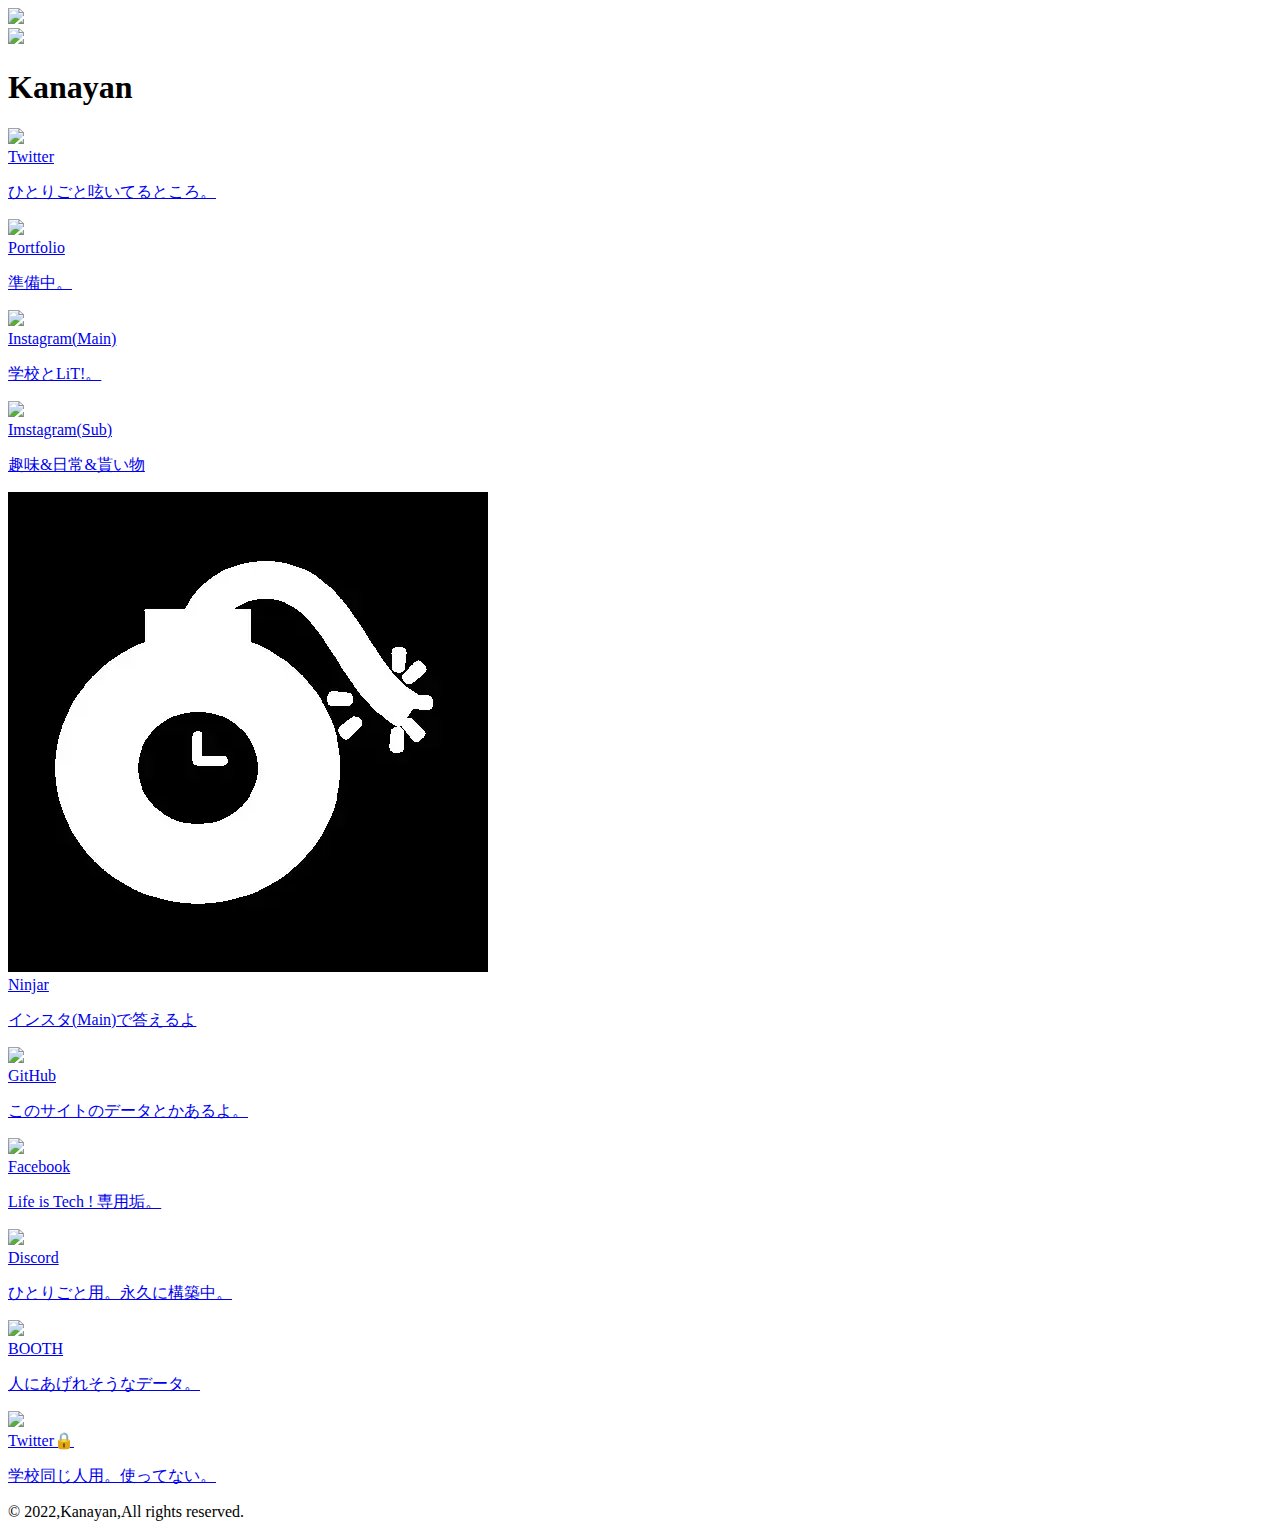
==== index.html @ c5cd2fc9 "並べ替え・ninjar追加" ====
<!-- :::    ..........     :::.     ......     ..    
  .*@@@@@#. #@@@@@@@@@: :*@@@@@#-   #@@@@@@*: :@@=   
  *@@- -@@% :--+@@#---.:@@@-.:#@@=  #@@-:+@@%.:@@=   
  #@@*-.--.    -@@#    *@@+   :@@@  #@@:  %@@::@@=   
  :#@@@@%+.    -@@#    %@@=   .@@@: #@@:.=@@% :@@=   
    :=*%@@@:   -@@#    #@@=   .@@@. #@@@@@@*. :@@=   
 :#%%.  #@@=   -@@#    =@@#   =@@#  #@@-:.     --.   
  *@@%**@@%.   -@@#     *@@#+*@@%.  #@@:      -@@+   
   :+*##*=     :**=      :+*#*+-    +**.      .**:   
━━━━━━━━━━━━━━━━━━━━━━━━━━━━━━━━━━━━━━━━━━━━━━━━━━  
ちょ、ソースコード見るのはダメよ...
今すぐF12を押してこの画面を閉じて！！

君がそこまでする人だとは思わなかったよ...
うん、ノーコードではないよ。うん。
リンク集だからノーコードのやつを
保存してリリースしようとか考えたけど
なんか罪悪感すごかったからやめたよ。

どこでこの文章書いてるかって？
夏キャンDay3の電車の中だよ。
そういえばこの前電車乗ってたら
窓からの飛来物が左目に直撃してさ、
一生分の涙使い果たしたよ...
人間の涙ってこんなに出るものなんだって感じさせられたよ。
すぐさまスマホのインカメ起動したんだけどさ、
驚くことに白目に黒い何かがあったよ。
でも健康状態はなんら問題なかったよ。
ちなみにこの話は夏キャンのDay1の行きの電車での話。
楽しみにしてたキャンプが台無しになるかと思ったよ。。

おっと、画面の前にいるそこの君。
冒頭でデベロッパーツール閉じろって言ったよな？！
今すぐTwitter@LiT_Kanayaaaaan か
Instagram @bearpooh.kanayan まで
出頭しなさい！！逮捕させていただきます！！


おいお前！まだ読んでるのか！！
そうだなぁ、、なんの話しようかなぁ...
あ！！もうすぐ難波に着いて乗り換えなきゃなので
ここらへんでさよなら！！

P.S.コーディング雑やから見て欲しくなかった人でした
 -->
<!DOCTYPE html>
<html lang="ja">

<head>
    <link rel="preload" href="/background.jpg" as="image">
    <link rel="preload" href="/icon.png" as="image">
    <meta charset="UTF-8">
    <meta http-equiv="X-UA-Compatible" content="IE=edge">
    <meta name="viewport" content="width=device-width, initial-scale=1.0">
    <title>Kanayan/PoohSan</title>
    <link rel="stylesheet" href="/style.css">
    <link rel="stylesheet" href="https://use.typekit.net/ulo8cjr.css">
</head>

<body>
    <header>
        <img src="/lifeistech-logo-white.png" id="headerimage">
    </header>
    <img src="/icon.png" id="icon">
    <h1>Kanayan</h1>
    <main>
        <a href="//twitter.com/LiT_Kanayaaaaan" target="_blank">
            <div class="linkbox" class="btn03 pushright">
                <img src="/sns-icon/icon-twitter.jpeg">
                <div class="linktext">
                    <span>Twitter</span>
                    <p>ひとりごと呟いてるところ。</p>
                </div>
            </div>
        </a>

        <a href="#" target="_blank">
            <div class="linkbox" class="btn03 pushright">
                <img src="/sns-icon/icon-portfolio.webp">
                <div class="linktext">
                    <span>Portfolio</span>
                    <p>準備中。</p>
                </div>
            </div>
        </a>

        <a href="//www.instagram.com/bearpooh.kanayan/" target="_blank">
            <div class="linkbox">
                <img src="/sns-icon/icon-instagram.jpeg">
                <div class="linktext">
                    <span>Instagram(Main)</span>
                    <p>学校とLiT!。</p>
                </div>
            </div>
        </a>

        <a href="//www.instagram.com/wtp.0821_bearpoohsub/" target="_blank">
            <div class="linkbox">
                <img src="/sns-icon/icon-instagram.jpeg">
                <div class="linktext">
                    <span>Imstagram(Sub)</span>
                    <p>趣味&日常&貰い物</p>
                </div>
            </div>
        </a>

        <a href="//www.ninjar.jp/users/pusan63/themes/new" target="_blank">
            <div class="linkbox">
                <img src="/sns-icon/icon-ninjar.webp">
                <div class="linktext">
                    <span>Ninjar</span>
                    <p>インスタ(Main)で答えるよ</p>
                </div>
            </div>
        </a>

        <a href="//github.com/bearpoohkanayan" target="_blank">
            <div class="linkbox">
                <img src="/sns-icon/icon-github.png">
                <div class="linktext">
                    <span>GitHub</span>
                    <p>このサイトのデータとかあるよ。</p>
                </div>
            </div>
        </a>

        <a href="//www.facebook.com/Kanata.PoohSan">
            <div class="linkbox">
                <img src="/sns-icon/icon-facebook.jpeg" target="_blank">
                <div class="linktext">
                    <span>Facebook</span>
                    <p>Life is Tech ! 専用垢。</p>
                </div>
            </div>
        </a>

        <a href="//github.com/bearpoohkanayan" target="_blank">
            <div class="linkbox">
                <img src="/sns-icon/discord-icon.jpeg">
                <div class="linktext">
                    <span>Discord</span>
                    <p>ひとりごと用。永久に構築中。</p>
                </div>
            </div>
        </a>

        <a href="//kanata-poohsan.booth.pm/" target="_blank">
            <div class="linkbox">
                <img src="/sns-icon/icon-booth.png">
                <div class="linktext">
                    <span>BOOTH</span>
                    <p>人にあげれそうなデータ。</p>
                </div>
            </div>
        </a>

        <a href="//twitter.com/Kanata_PoohSan" target="_blank">
            <div class="linkbox">
                <img src="/sns-icon/icon-twitter.jpeg">
                <div class="linktext">
                    <span>Twitter🔒</span>
                    <p>学校同じ人用。使ってない。</p>
                </div>
            </div>
        </a>
    </main>

    <footer>
        &copy; 2022,Kanayan,All rights reserved.
    </footer>

    <script src="/index.js"></script>
</body>
<!-- お前...見たのか..出頭フォームから出頭してくれ...
https://pooh.fun/shuttou  -->

</html>
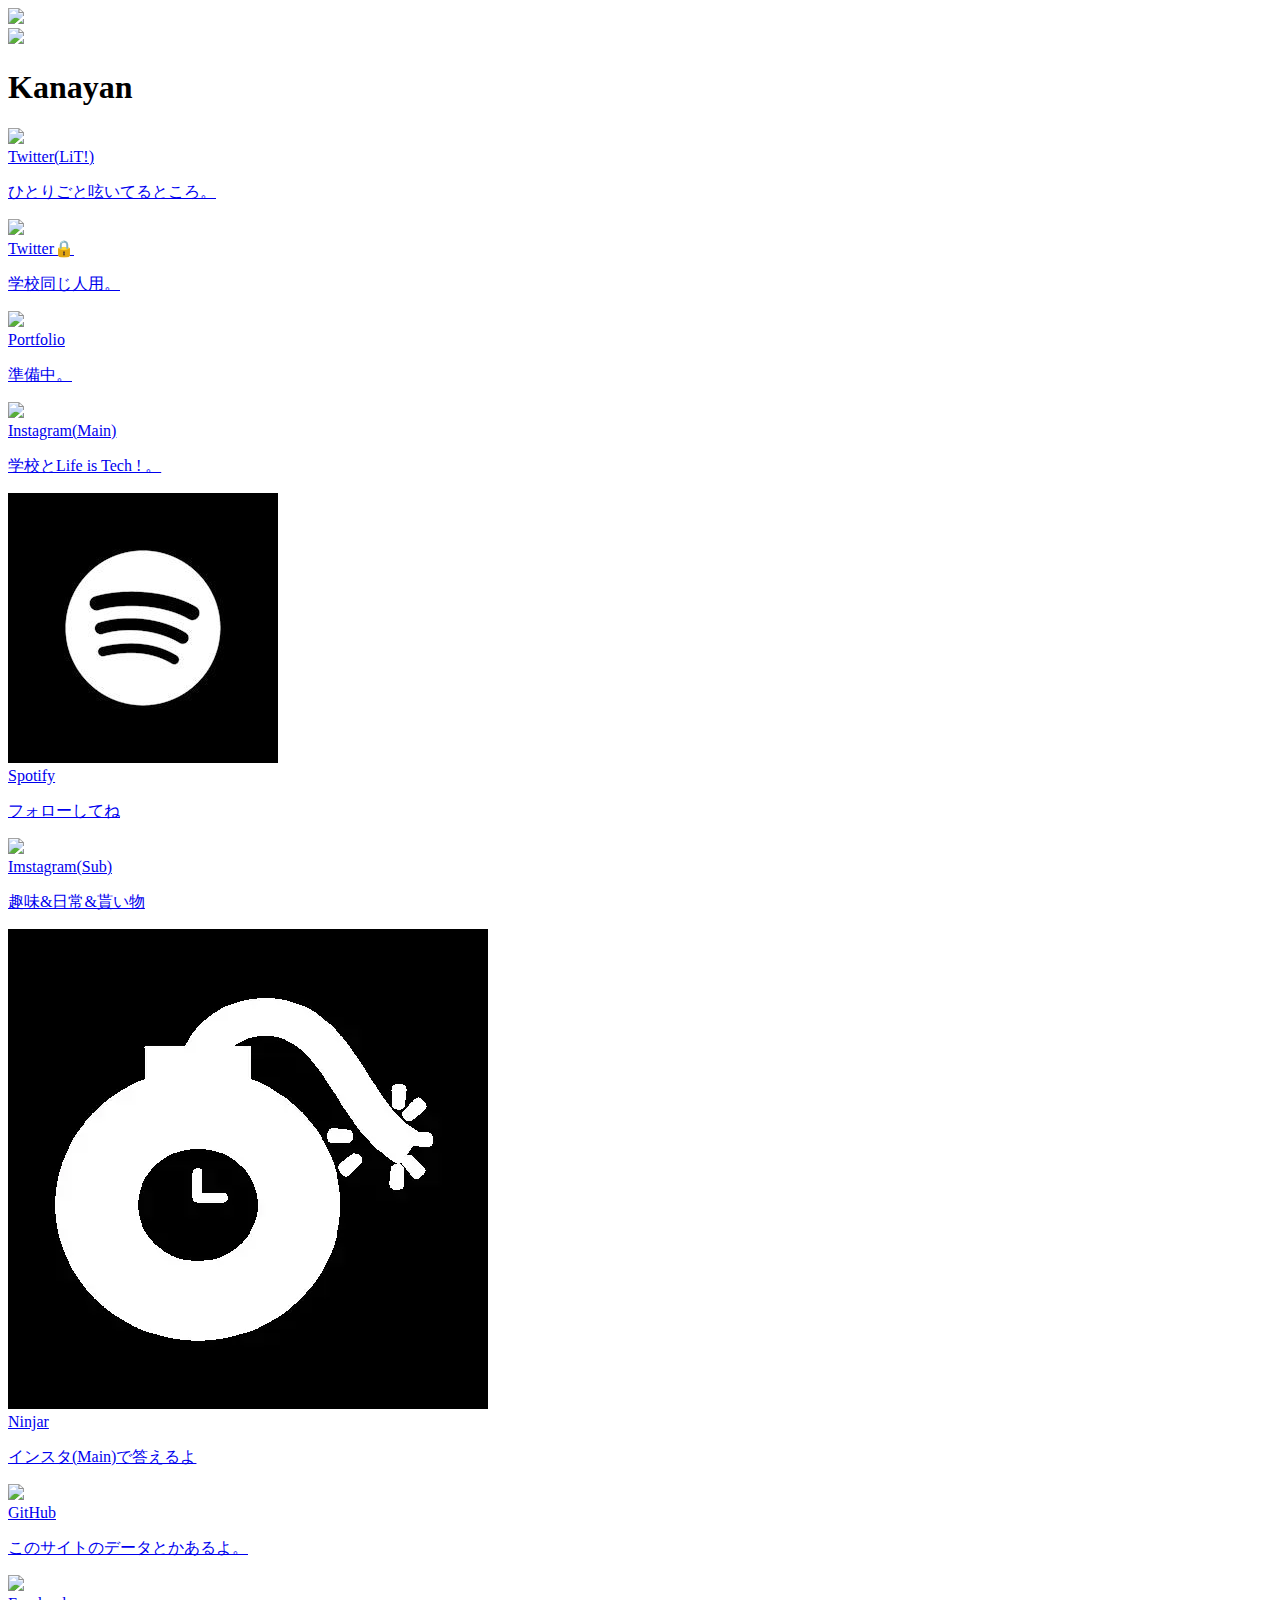
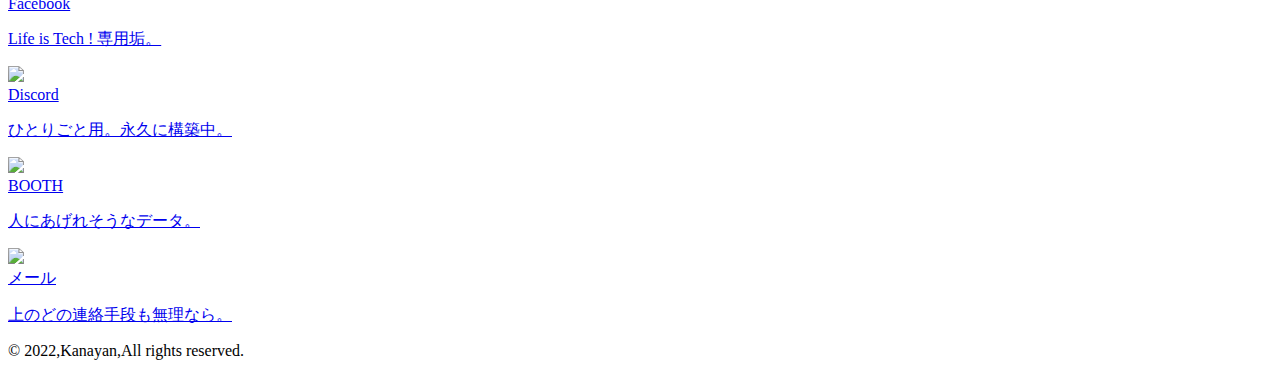
==== commit 4d10a938: "Twitter更新・Spotify追加" ====
--- a/index.html
+++ b/index.html
@@ -48,28 +48,42 @@
 
 <head>
     <link rel="preload" href="/background.jpg" as="image">
-    <link rel="preload" href="/icon.png" as="image">
+    <link rel="preload" href="/icon.jpg" as="image">
     <meta charset="UTF-8">
     <meta http-equiv="X-UA-Compatible" content="IE=edge">
     <meta name="viewport" content="width=device-width, initial-scale=1.0">
     <title>Kanayan/PoohSan</title>
+    <meta name="robots" content="noindex">
+    <link rel="stylesheet" href="https://use.typekit.net/ulo8cjr.css">
     <link rel="stylesheet" href="/style.css">
-    <link rel="stylesheet" href="https://use.typekit.net/ulo8cjr.css">
+    <link rel="icon" href="/favicon/favicon.ico" id="favicon">
+    <link rel="apple-touch-icon" sizes="180x180" href="/favicon/apple-touch-icon-180x180-precomposed.png">
+
 </head>
 
 <body>
     <header>
         <img src="/lifeistech-logo-white.png" id="headerimage">
     </header>
-    <img src="/icon.png" id="icon">
+    <img src="/icon.jpg" id="icon">
     <h1>Kanayan</h1>
     <main>
         <a href="//twitter.com/LiT_Kanayaaaaan" target="_blank">
             <div class="linkbox" class="btn03 pushright">
                 <img src="/sns-icon/icon-twitter.jpeg">
                 <div class="linktext">
-                    <span>Twitter</span>
+                    <span>Twitter(LiT!)</span>
                     <p>ひとりごと呟いてるところ。</p>
+                </div>
+            </div>
+        </a>
+
+        <a href="//twitter.com/Kanata_PoohSan" target="_blank">
+            <div class="linkbox">
+                <img src="/sns-icon/icon-twitter.jpeg">
+                <div class="linktext">
+                    <span>Twitter🔒</span>
+                    <p>学校同じ人用。</p>
                 </div>
             </div>
         </a>
@@ -89,7 +103,17 @@
                 <img src="/sns-icon/icon-instagram.jpeg">
                 <div class="linktext">
                     <span>Instagram(Main)</span>
-                    <p>学校とLiT!。</p>
+                    <p>学校とLife is Tech ! 。</p>
+                </div>
+            </div>
+        </a>
+
+        <a href="//open.spotify.com/user/5is5awjrki1zv6rcga2wbz8f2" target="_blank">
+            <div class="linkbox">
+                <img src="/sns-icon/icon-spotify.jpeg">
+                <div class="linktext">
+                    <span>Spotify</span>
+                    <p>フォローしてね</p>
                 </div>
             </div>
         </a>
@@ -136,7 +160,7 @@
 
         <a href="//github.com/bearpoohkanayan" target="_blank">
             <div class="linkbox">
-                <img src="/sns-icon/discord-icon.jpeg">
+                <img src="/sns-icon/icon-discord.jpeg">
                 <div class="linktext">
                     <span>Discord</span>
                     <p>ひとりごと用。永久に構築中。</p>
@@ -154,15 +178,16 @@
             </div>
         </a>
 
-        <a href="//twitter.com/Kanata_PoohSan" target="_blank">
-            <div class="linkbox">
-                <img src="/sns-icon/icon-twitter.jpeg">
-                <div class="linktext">
-                    <span>Twitter🔒</span>
-                    <p>学校同じ人用。使ってない。</p>
-                </div>
-            </div>
-        </a>
+        <a href="mailto:kanata.poohsan@gmail.com" target="_blank">
+            <div class="linkbox">
+                <img src="/sns-icon/icon-mail.jpeg">
+                <div class="linktext">
+                    <span>メール</span>
+                    <p>上のどの連絡手段も無理なら。</p>
+                </div>
+            </div>
+        </a>
+
     </main>
 
     <footer>
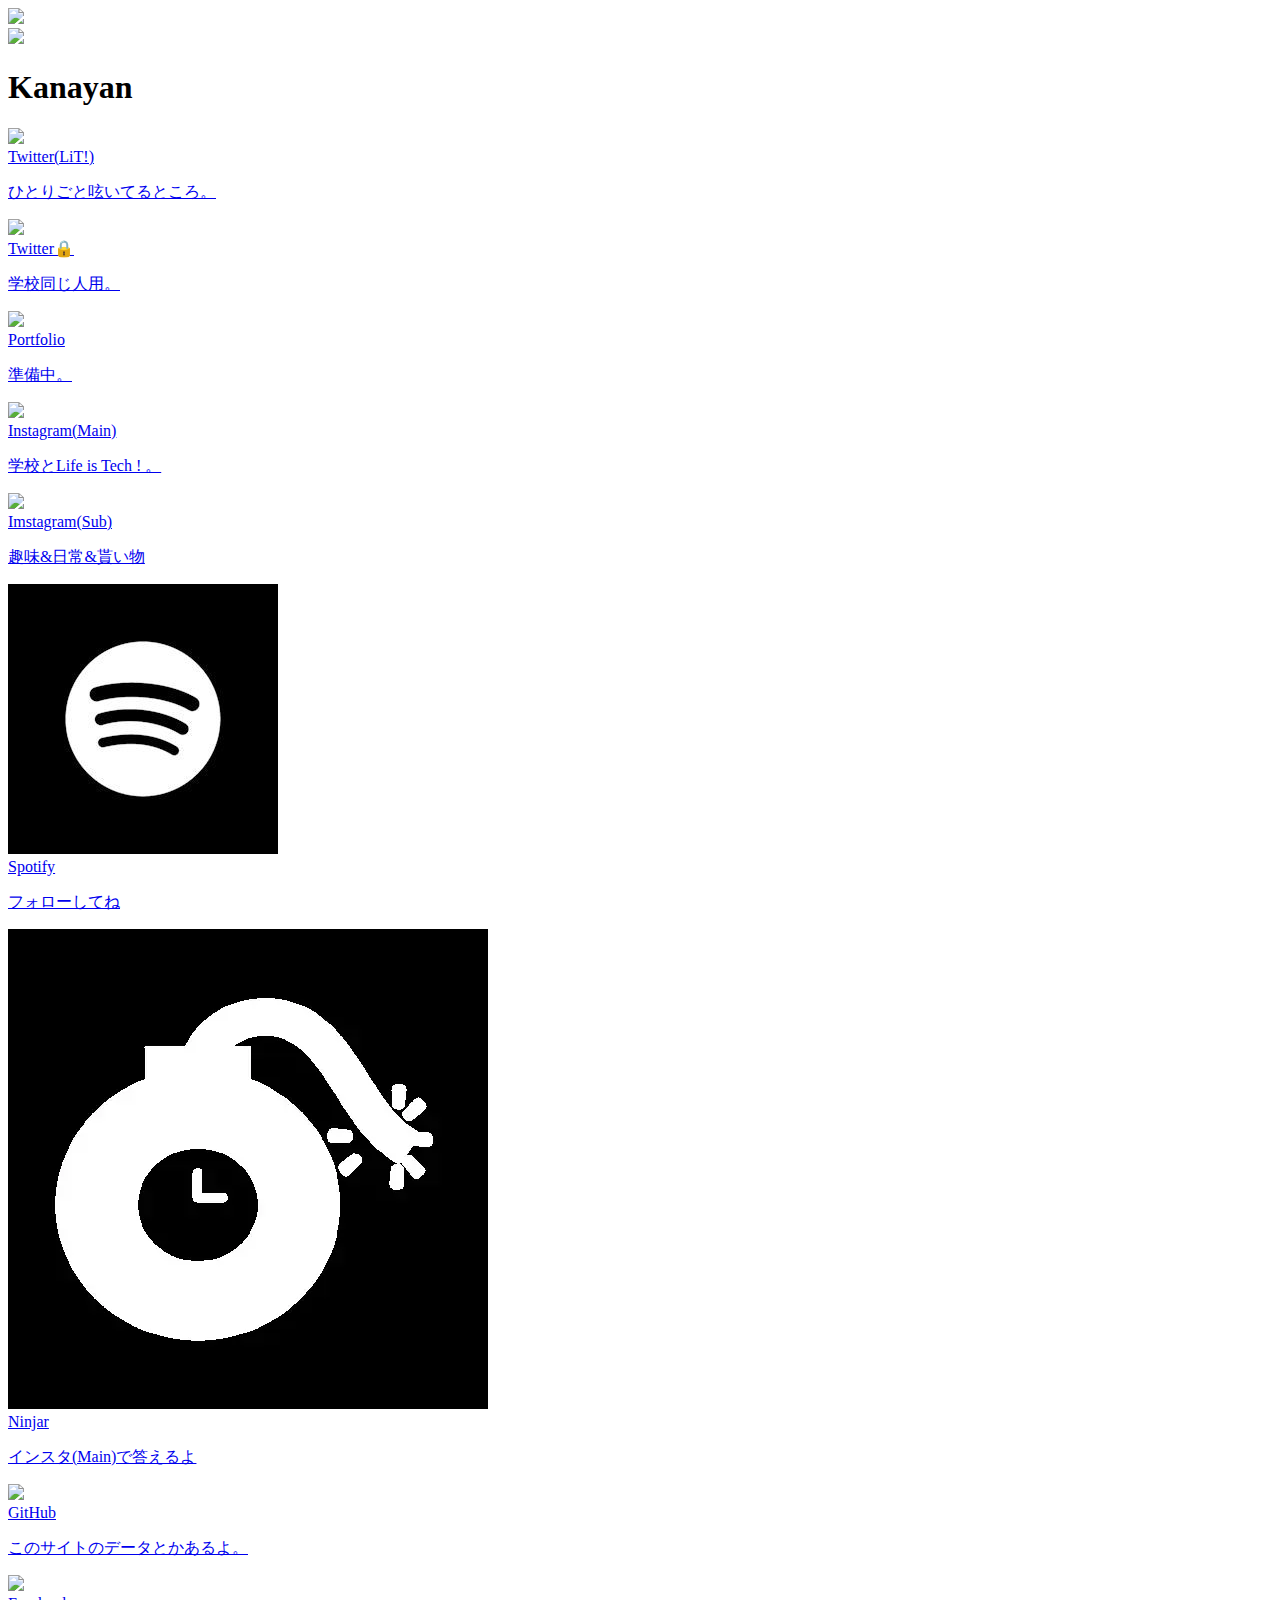
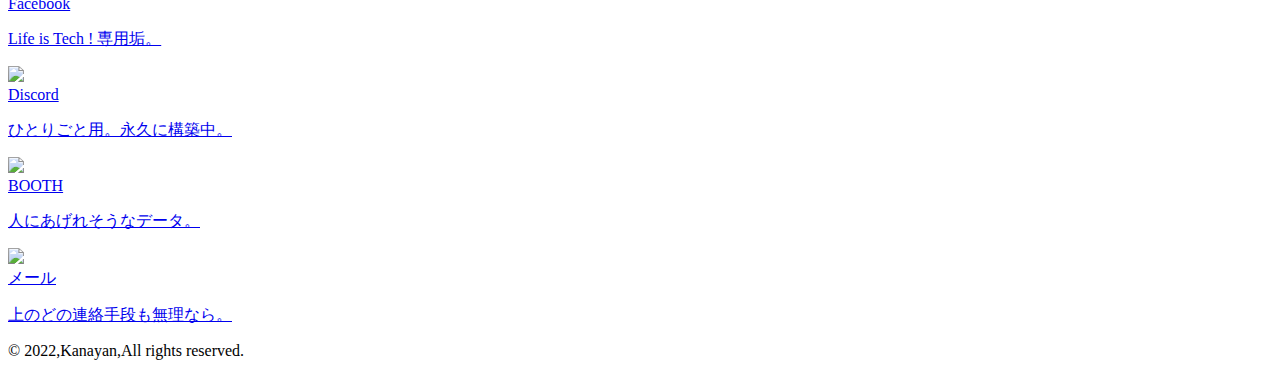
==== commit e10e93b6: "順序調整" ====
--- a/index.html
+++ b/index.html
@@ -58,7 +58,6 @@
     <link rel="stylesheet" href="/style.css">
     <link rel="icon" href="/favicon/favicon.ico" id="favicon">
     <link rel="apple-touch-icon" sizes="180x180" href="/favicon/apple-touch-icon-180x180-precomposed.png">
-
 </head>
 
 <body>
@@ -88,7 +87,7 @@
             </div>
         </a>
 
-        <a href="#" target="_blank">
+        <a href="#">
             <div class="linkbox" class="btn03 pushright">
                 <img src="/sns-icon/icon-portfolio.webp">
                 <div class="linktext">
@@ -108,22 +107,22 @@
             </div>
         </a>
 
+        <a href="//www.instagram.com/wtp.0821_bearpoohsub/" target="_blank">
+            <div class="linkbox">
+                <img src="/sns-icon/icon-instagram.jpeg">
+                <div class="linktext">
+                    <span>Imstagram(Sub)</span>
+                    <p>趣味&日常&貰い物</p>
+                </div>
+            </div>
+        </a>
+      
         <a href="//open.spotify.com/user/5is5awjrki1zv6rcga2wbz8f2" target="_blank">
             <div class="linkbox">
                 <img src="/sns-icon/icon-spotify.jpeg">
                 <div class="linktext">
                     <span>Spotify</span>
                     <p>フォローしてね</p>
-                </div>
-            </div>
-        </a>
-
-        <a href="//www.instagram.com/wtp.0821_bearpoohsub/" target="_blank">
-            <div class="linkbox">
-                <img src="/sns-icon/icon-instagram.jpeg">
-                <div class="linktext">
-                    <span>Imstagram(Sub)</span>
-                    <p>趣味&日常&貰い物</p>
                 </div>
             </div>
         </a>
@@ -199,4 +198,4 @@
 <!-- お前...見たのか..出頭フォームから出頭してくれ...
 https://pooh.fun/shuttou  -->
 
-</html>+</html>
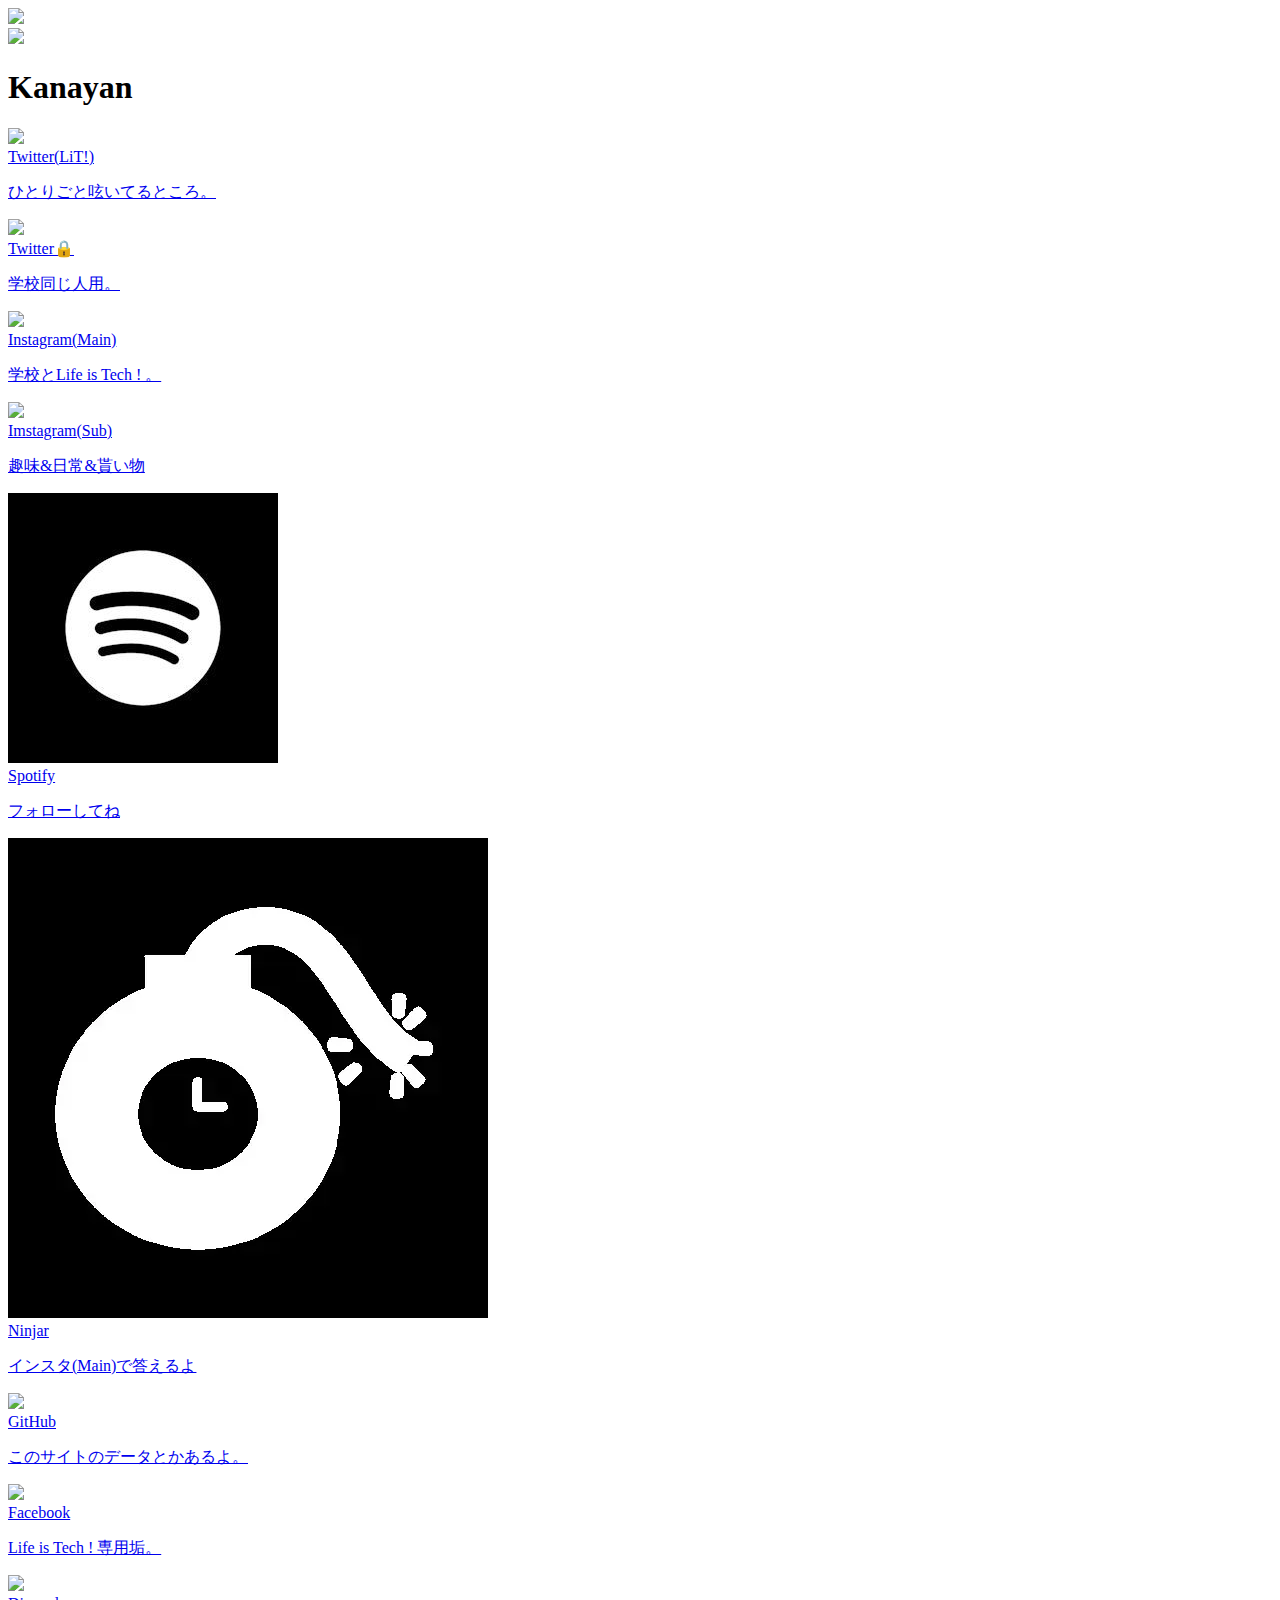
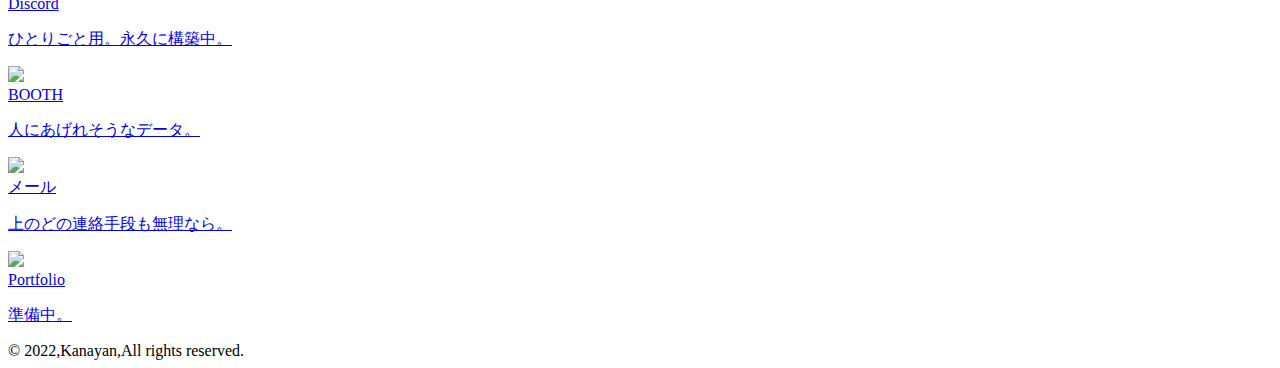
==== commit 7d34effd: "順序調整/ファイル削除" ====
--- a/index.html
+++ b/index.html
@@ -87,102 +87,102 @@
             </div>
         </a>
 
+        <a href="//www.instagram.com/bearpooh.kanayan/" target="_blank">
+            <div class="linkbox">
+                <img src="/sns-icon/icon-instagram.jpeg">
+                <div class="linktext">
+                    <span>Instagram(Main)</span>
+                    <p>学校とLife is Tech ! 。</p>
+                </div>
+            </div>
+        </a>
+
+        <a href="//www.instagram.com/wtp.0821_bearpoohsub/" target="_blank">
+            <div class="linkbox">
+                <img src="/sns-icon/icon-instagram.jpeg">
+                <div class="linktext">
+                    <span>Imstagram(Sub)</span>
+                    <p>趣味&日常&貰い物</p>
+                </div>
+            </div>
+        </a>
+      
+        <a href="//open.spotify.com/user/5is5awjrki1zv6rcga2wbz8f2" target="_blank">
+            <div class="linkbox">
+                <img src="/sns-icon/icon-spotify.jpeg">
+                <div class="linktext">
+                    <span>Spotify</span>
+                    <p>フォローしてね</p>
+                </div>
+            </div>
+        </a>
+
+        <a href="//www.ninjar.jp/users/pusan63/themes/new" target="_blank">
+            <div class="linkbox">
+                <img src="/sns-icon/icon-ninjar.webp">
+                <div class="linktext">
+                    <span>Ninjar</span>
+                    <p>インスタ(Main)で答えるよ</p>
+                </div>
+            </div>
+        </a>
+
+        <a href="//github.com/bearpoohkanayan" target="_blank">
+            <div class="linkbox">
+                <img src="/sns-icon/icon-github.png">
+                <div class="linktext">
+                    <span>GitHub</span>
+                    <p>このサイトのデータとかあるよ。</p>
+                </div>
+            </div>
+        </a>
+
+        <a href="//www.facebook.com/Kanata.PoohSan">
+            <div class="linkbox">
+                <img src="/sns-icon/icon-facebook.jpeg" target="_blank">
+                <div class="linktext">
+                    <span>Facebook</span>
+                    <p>Life is Tech ! 専用垢。</p>
+                </div>
+            </div>
+        </a>
+
+        <a href="//github.com/bearpoohkanayan" target="_blank">
+            <div class="linkbox">
+                <img src="/sns-icon/icon-discord.jpeg">
+                <div class="linktext">
+                    <span>Discord</span>
+                    <p>ひとりごと用。永久に構築中。</p>
+                </div>
+            </div>
+        </a>
+
+        <a href="//kanata-poohsan.booth.pm/" target="_blank">
+            <div class="linkbox">
+                <img src="/sns-icon/icon-booth.png">
+                <div class="linktext">
+                    <span>BOOTH</span>
+                    <p>人にあげれそうなデータ。</p>
+                </div>
+            </div>
+        </a>
+
+        <a href="mailto:kanata.poohsan@gmail.com" target="_blank">
+            <div class="linkbox">
+                <img src="/sns-icon/icon-mail.jpeg">
+                <div class="linktext">
+                    <span>メール</span>
+                    <p>上のどの連絡手段も無理なら。</p>
+                </div>
+            </div>
+        </a>
+
         <a href="#">
             <div class="linkbox" class="btn03 pushright">
                 <img src="/sns-icon/icon-portfolio.webp">
                 <div class="linktext">
                     <span>Portfolio</span>
                     <p>準備中。</p>
-                </div>
-            </div>
-        </a>
-
-        <a href="//www.instagram.com/bearpooh.kanayan/" target="_blank">
-            <div class="linkbox">
-                <img src="/sns-icon/icon-instagram.jpeg">
-                <div class="linktext">
-                    <span>Instagram(Main)</span>
-                    <p>学校とLife is Tech ! 。</p>
-                </div>
-            </div>
-        </a>
-
-        <a href="//www.instagram.com/wtp.0821_bearpoohsub/" target="_blank">
-            <div class="linkbox">
-                <img src="/sns-icon/icon-instagram.jpeg">
-                <div class="linktext">
-                    <span>Imstagram(Sub)</span>
-                    <p>趣味&日常&貰い物</p>
-                </div>
-            </div>
-        </a>
-      
-        <a href="//open.spotify.com/user/5is5awjrki1zv6rcga2wbz8f2" target="_blank">
-            <div class="linkbox">
-                <img src="/sns-icon/icon-spotify.jpeg">
-                <div class="linktext">
-                    <span>Spotify</span>
-                    <p>フォローしてね</p>
-                </div>
-            </div>
-        </a>
-
-        <a href="//www.ninjar.jp/users/pusan63/themes/new" target="_blank">
-            <div class="linkbox">
-                <img src="/sns-icon/icon-ninjar.webp">
-                <div class="linktext">
-                    <span>Ninjar</span>
-                    <p>インスタ(Main)で答えるよ</p>
-                </div>
-            </div>
-        </a>
-
-        <a href="//github.com/bearpoohkanayan" target="_blank">
-            <div class="linkbox">
-                <img src="/sns-icon/icon-github.png">
-                <div class="linktext">
-                    <span>GitHub</span>
-                    <p>このサイトのデータとかあるよ。</p>
-                </div>
-            </div>
-        </a>
-
-        <a href="//www.facebook.com/Kanata.PoohSan">
-            <div class="linkbox">
-                <img src="/sns-icon/icon-facebook.jpeg" target="_blank">
-                <div class="linktext">
-                    <span>Facebook</span>
-                    <p>Life is Tech ! 専用垢。</p>
-                </div>
-            </div>
-        </a>
-
-        <a href="//github.com/bearpoohkanayan" target="_blank">
-            <div class="linkbox">
-                <img src="/sns-icon/icon-discord.jpeg">
-                <div class="linktext">
-                    <span>Discord</span>
-                    <p>ひとりごと用。永久に構築中。</p>
-                </div>
-            </div>
-        </a>
-
-        <a href="//kanata-poohsan.booth.pm/" target="_blank">
-            <div class="linkbox">
-                <img src="/sns-icon/icon-booth.png">
-                <div class="linktext">
-                    <span>BOOTH</span>
-                    <p>人にあげれそうなデータ。</p>
-                </div>
-            </div>
-        </a>
-
-        <a href="mailto:kanata.poohsan@gmail.com" target="_blank">
-            <div class="linkbox">
-                <img src="/sns-icon/icon-mail.jpeg">
-                <div class="linktext">
-                    <span>メール</span>
-                    <p>上のどの連絡手段も無理なら。</p>
                 </div>
             </div>
         </a>
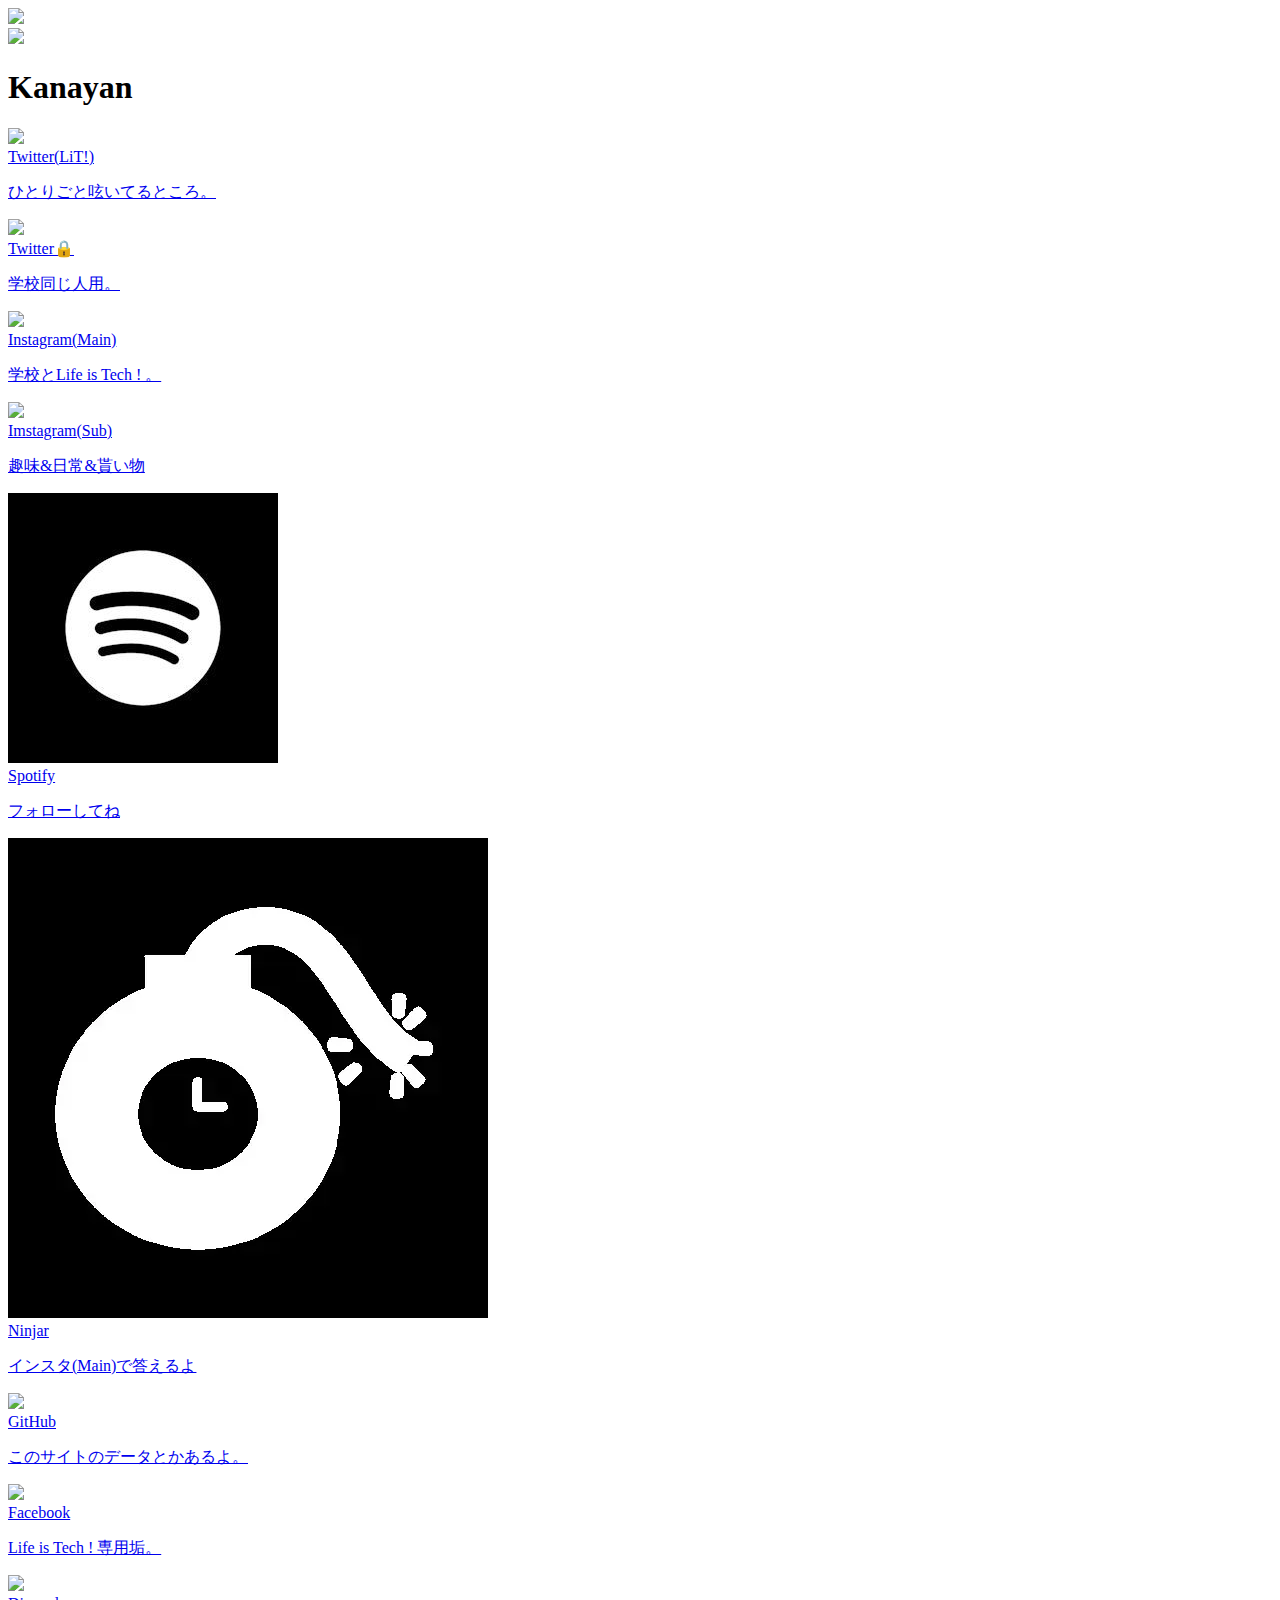
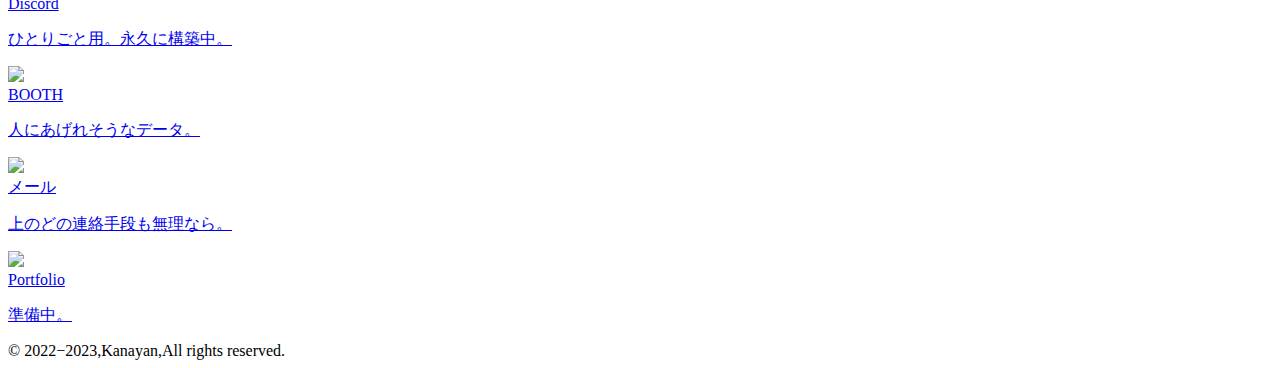
==== commit 355d8e18: "Update index.html" ====
--- a/index.html
+++ b/index.html
@@ -147,7 +147,7 @@
             </div>
         </a>
 
-        <a href="//github.com/bearpoohkanayan" target="_blank">
+        <a href="//discord.com/invite/hsgRNWbM5b" target="_blank">
             <div class="linkbox">
                 <img src="/sns-icon/icon-discord.jpeg">
                 <div class="linktext">
@@ -190,7 +190,7 @@
     </main>
 
     <footer>
-        &copy; 2022,Kanayan,All rights reserved.
+        &copy; 2022−2023,Kanayan,All rights reserved.
     </footer>
 
     <script src="/index.js"></script>
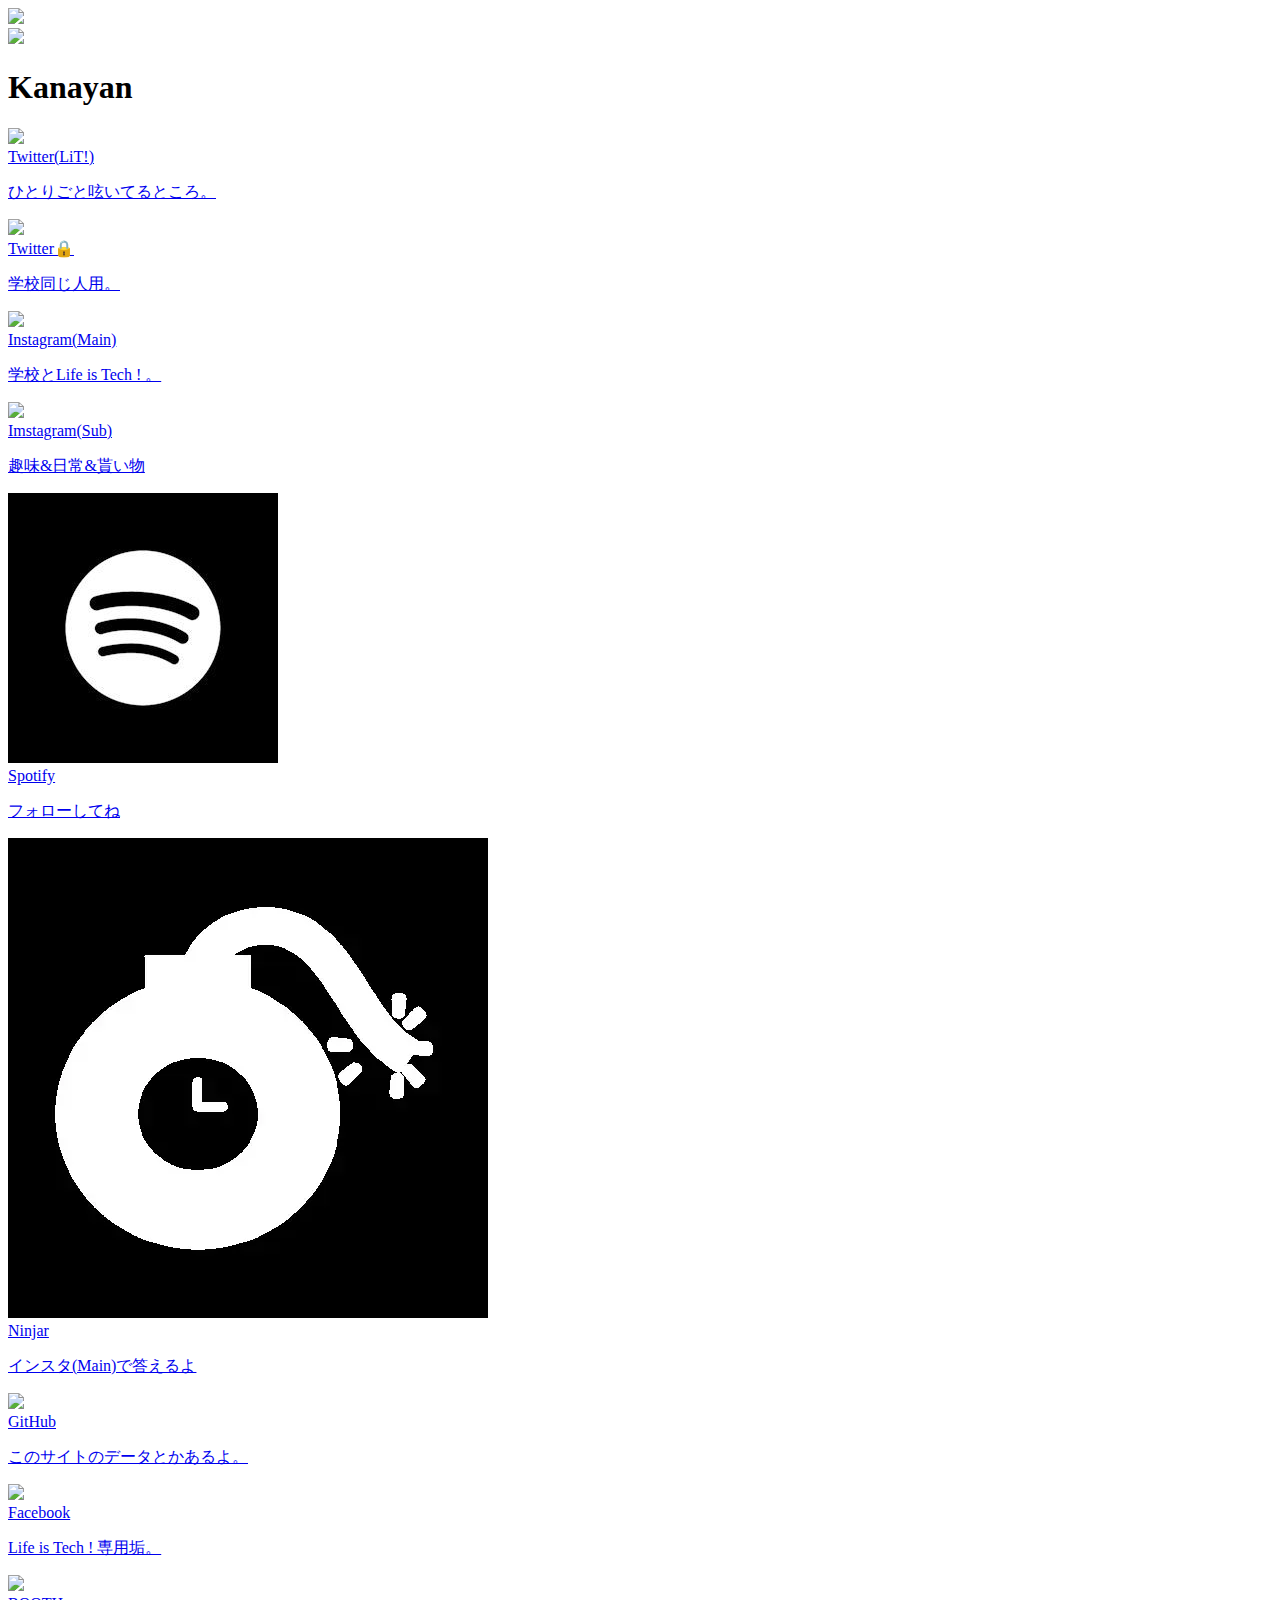
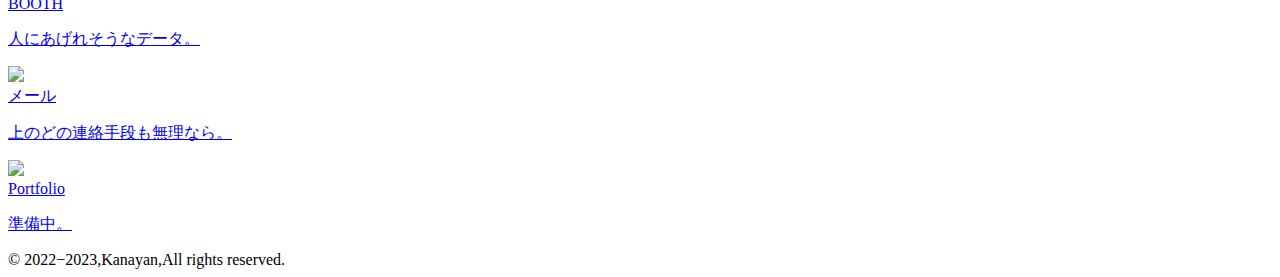
==== commit b9f55f68: "アイコン変更 Discord削除" ====
--- a/index.html
+++ b/index.html
@@ -147,16 +147,6 @@
             </div>
         </a>
 
-        <a href="//discord.com/invite/hsgRNWbM5b" target="_blank">
-            <div class="linkbox">
-                <img src="/sns-icon/icon-discord.jpeg">
-                <div class="linktext">
-                    <span>Discord</span>
-                    <p>ひとりごと用。永久に構築中。</p>
-                </div>
-            </div>
-        </a>
-
         <a href="//kanata-poohsan.booth.pm/" target="_blank">
             <div class="linkbox">
                 <img src="/sns-icon/icon-booth.png">
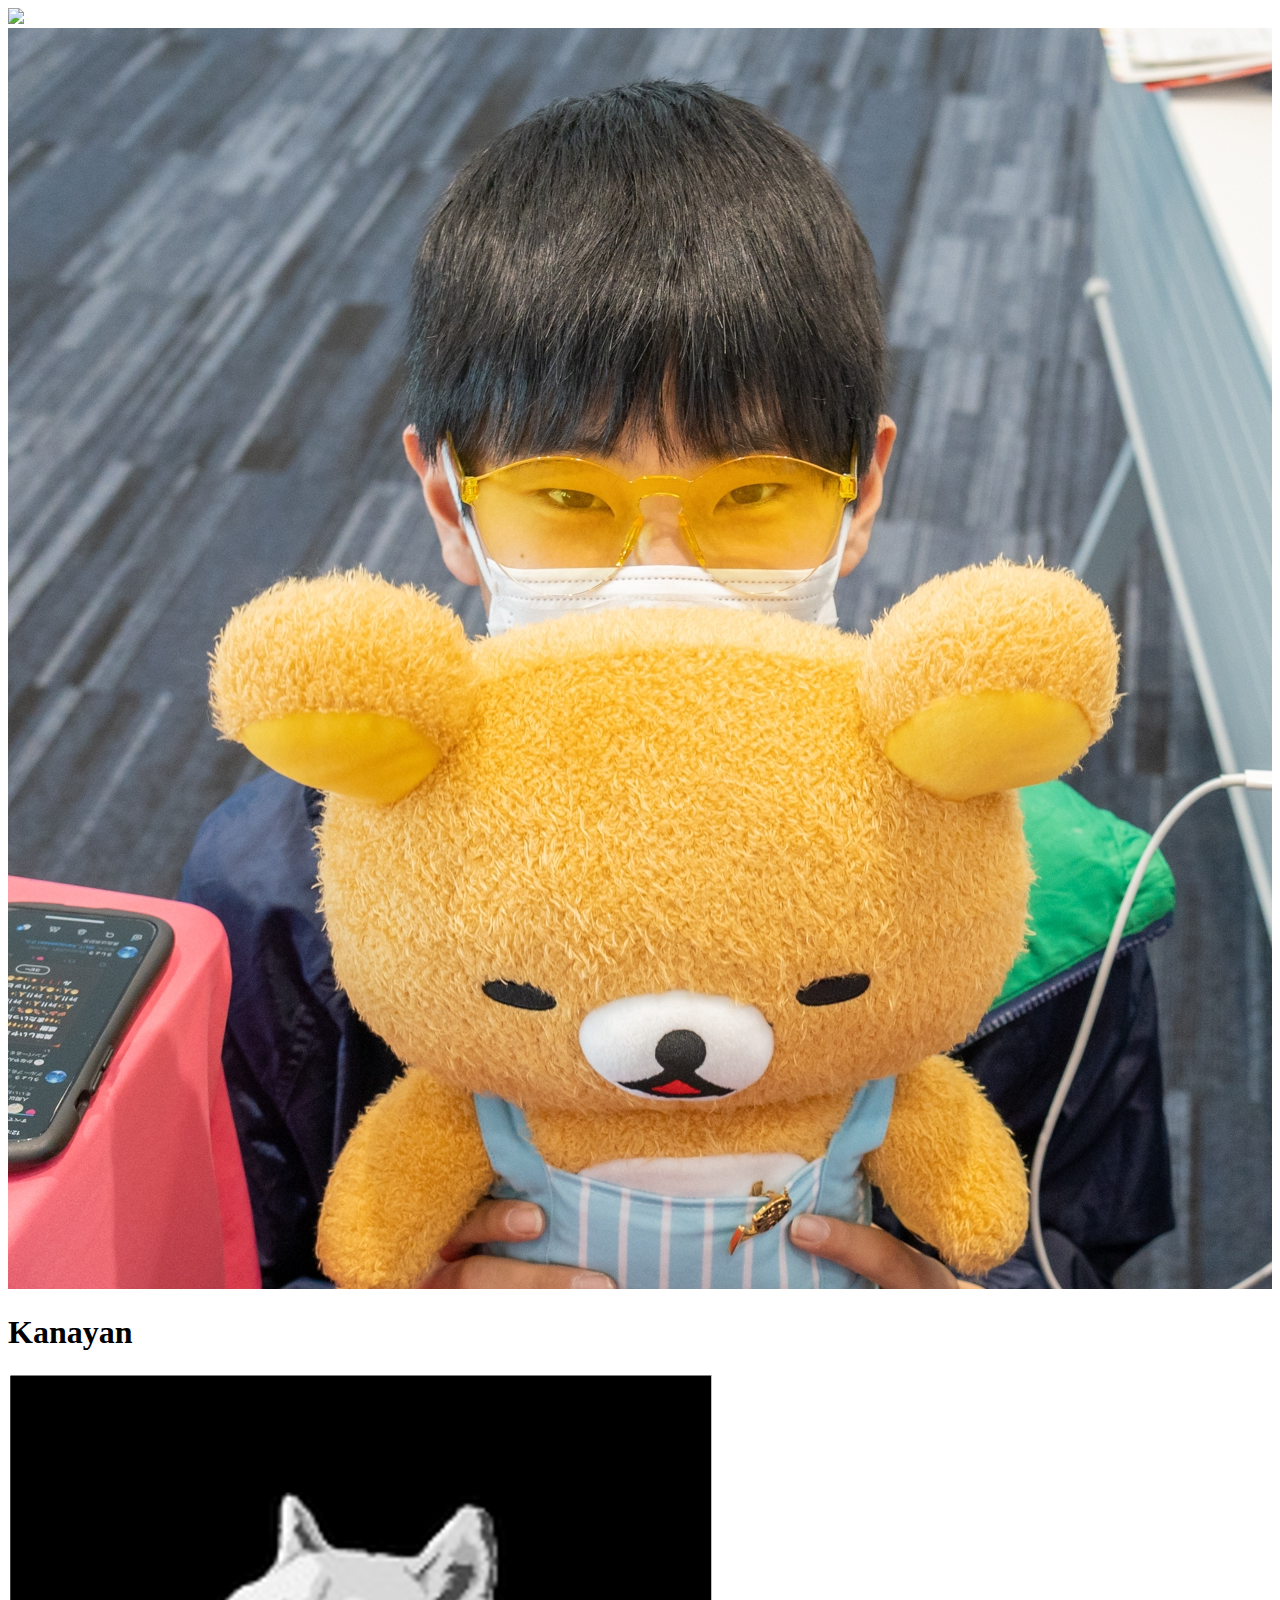
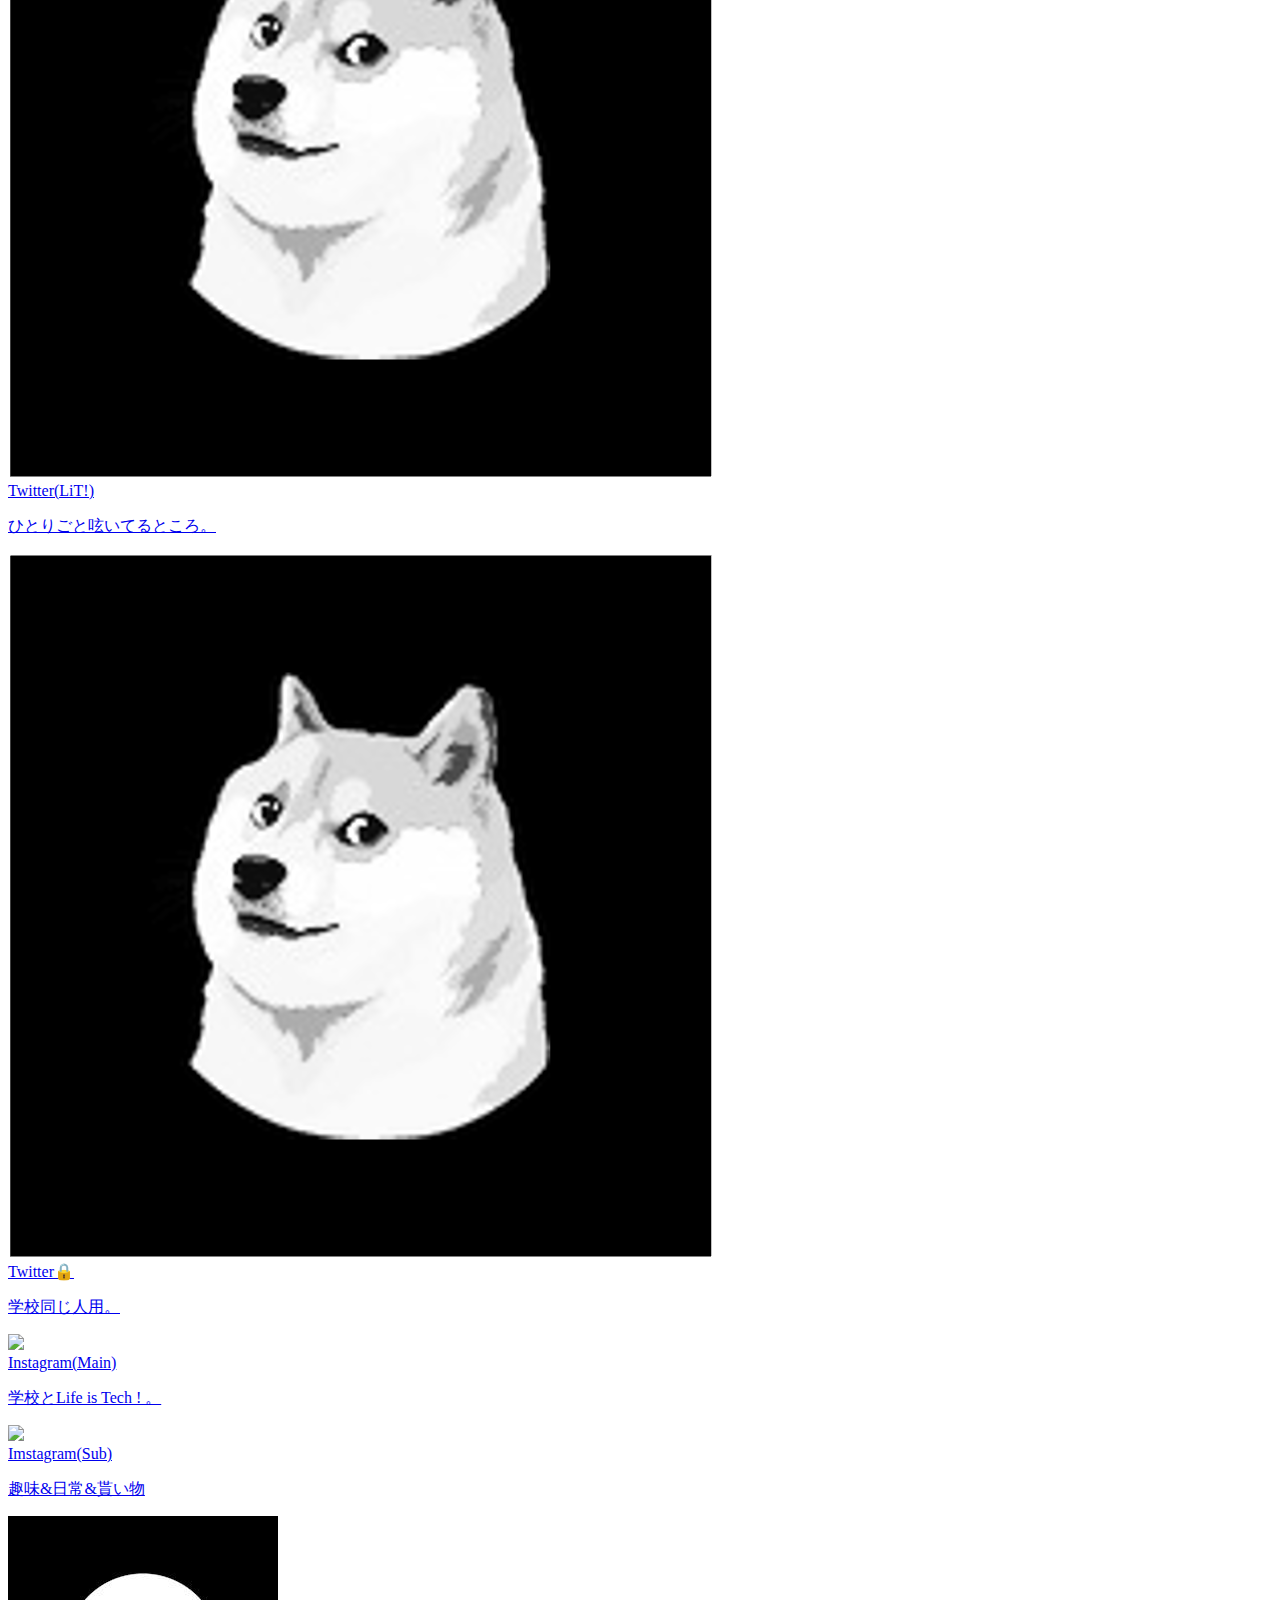
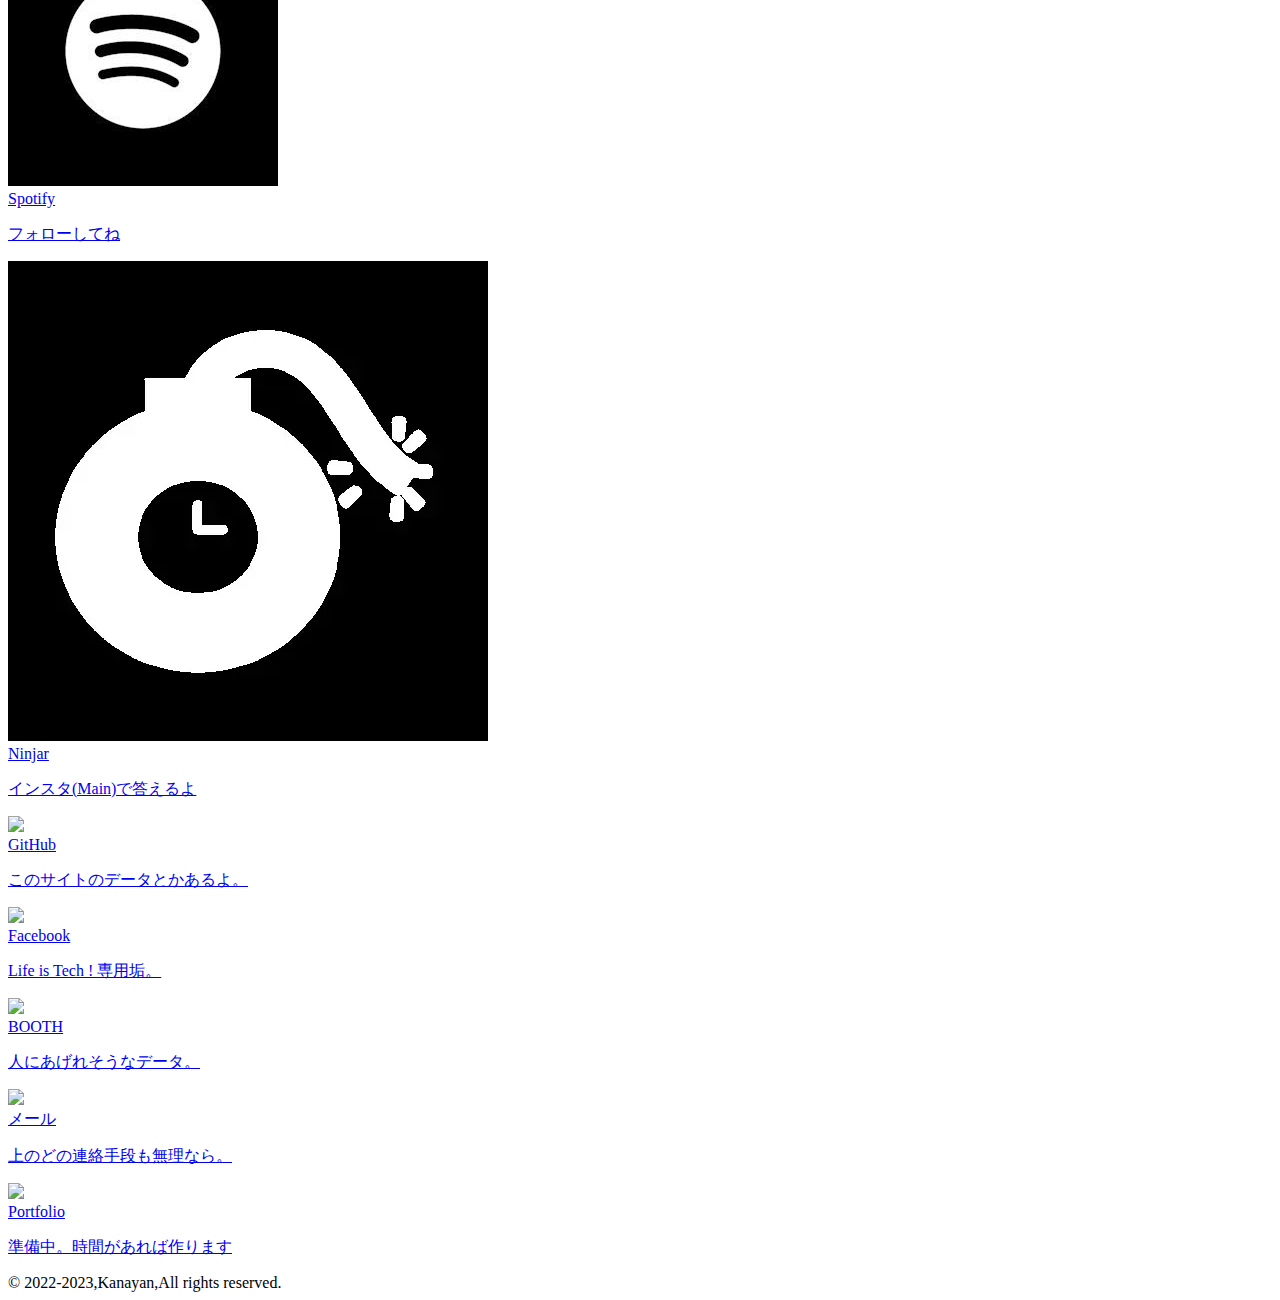
==== commit 2b7f0c05: "色々変更" ====
--- a/index.html
+++ b/index.html
@@ -7,7 +7,8 @@
  :#%%.  #@@=   -@@#    =@@#   =@@#  #@@-:.     --.   
   *@@%**@@%.   -@@#     *@@#+*@@%.  #@@:      -@@+   
    :+*##*=     :**=      :+*#*+-    +**.      .**:   
-━━━━━━━━━━━━━━━━━━━━━━━━━━━━━━━━━━━━━━━━━━━━━━━━━━  
+━━━━━━━━━━━━━━━━━━━━━━━━━━━━━━━━━━━━━━━━━━━━━━━━━━ 
+※これは多分2022の夏キャンの時に書いたやつです(by2023年4月の俺) 
 ちょ、ソースコード見るのはダメよ...
 今すぐF12を押してこの画面を閉じて！！
 
@@ -69,7 +70,7 @@
     <main>
         <a href="//twitter.com/LiT_Kanayaaaaan" target="_blank">
             <div class="linkbox" class="btn03 pushright">
-                <img src="/sns-icon/icon-twitter.jpeg">
+                <img src="/sns-icon/icon-twitter-2.png">
                 <div class="linktext">
                     <span>Twitter(LiT!)</span>
                     <p>ひとりごと呟いてるところ。</p>
@@ -77,9 +78,9 @@
             </div>
         </a>
 
-        <a href="//twitter.com/Kanata_PoohSan" target="_blank">
+        <a href="//twitter.com/DJHS_PoohSan" target="_blank">
             <div class="linkbox">
-                <img src="/sns-icon/icon-twitter.jpeg">
+                <img src="/sns-icon/icon-twitter-2.png">
                 <div class="linktext">
                     <span>Twitter🔒</span>
                     <p>学校同じ人用。</p>
@@ -172,7 +173,7 @@
                 <img src="/sns-icon/icon-portfolio.webp">
                 <div class="linktext">
                     <span>Portfolio</span>
-                    <p>準備中。</p>
+                    <p>準備中。時間があれば作ります</p>
                 </div>
             </div>
         </a>
@@ -180,7 +181,7 @@
     </main>
 
     <footer>
-        &copy; 2022−2023,Kanayan,All rights reserved.
+        &copy; 2022-2023,Kanayan,All rights reserved.
     </footer>
 
     <script src="/index.js"></script>
